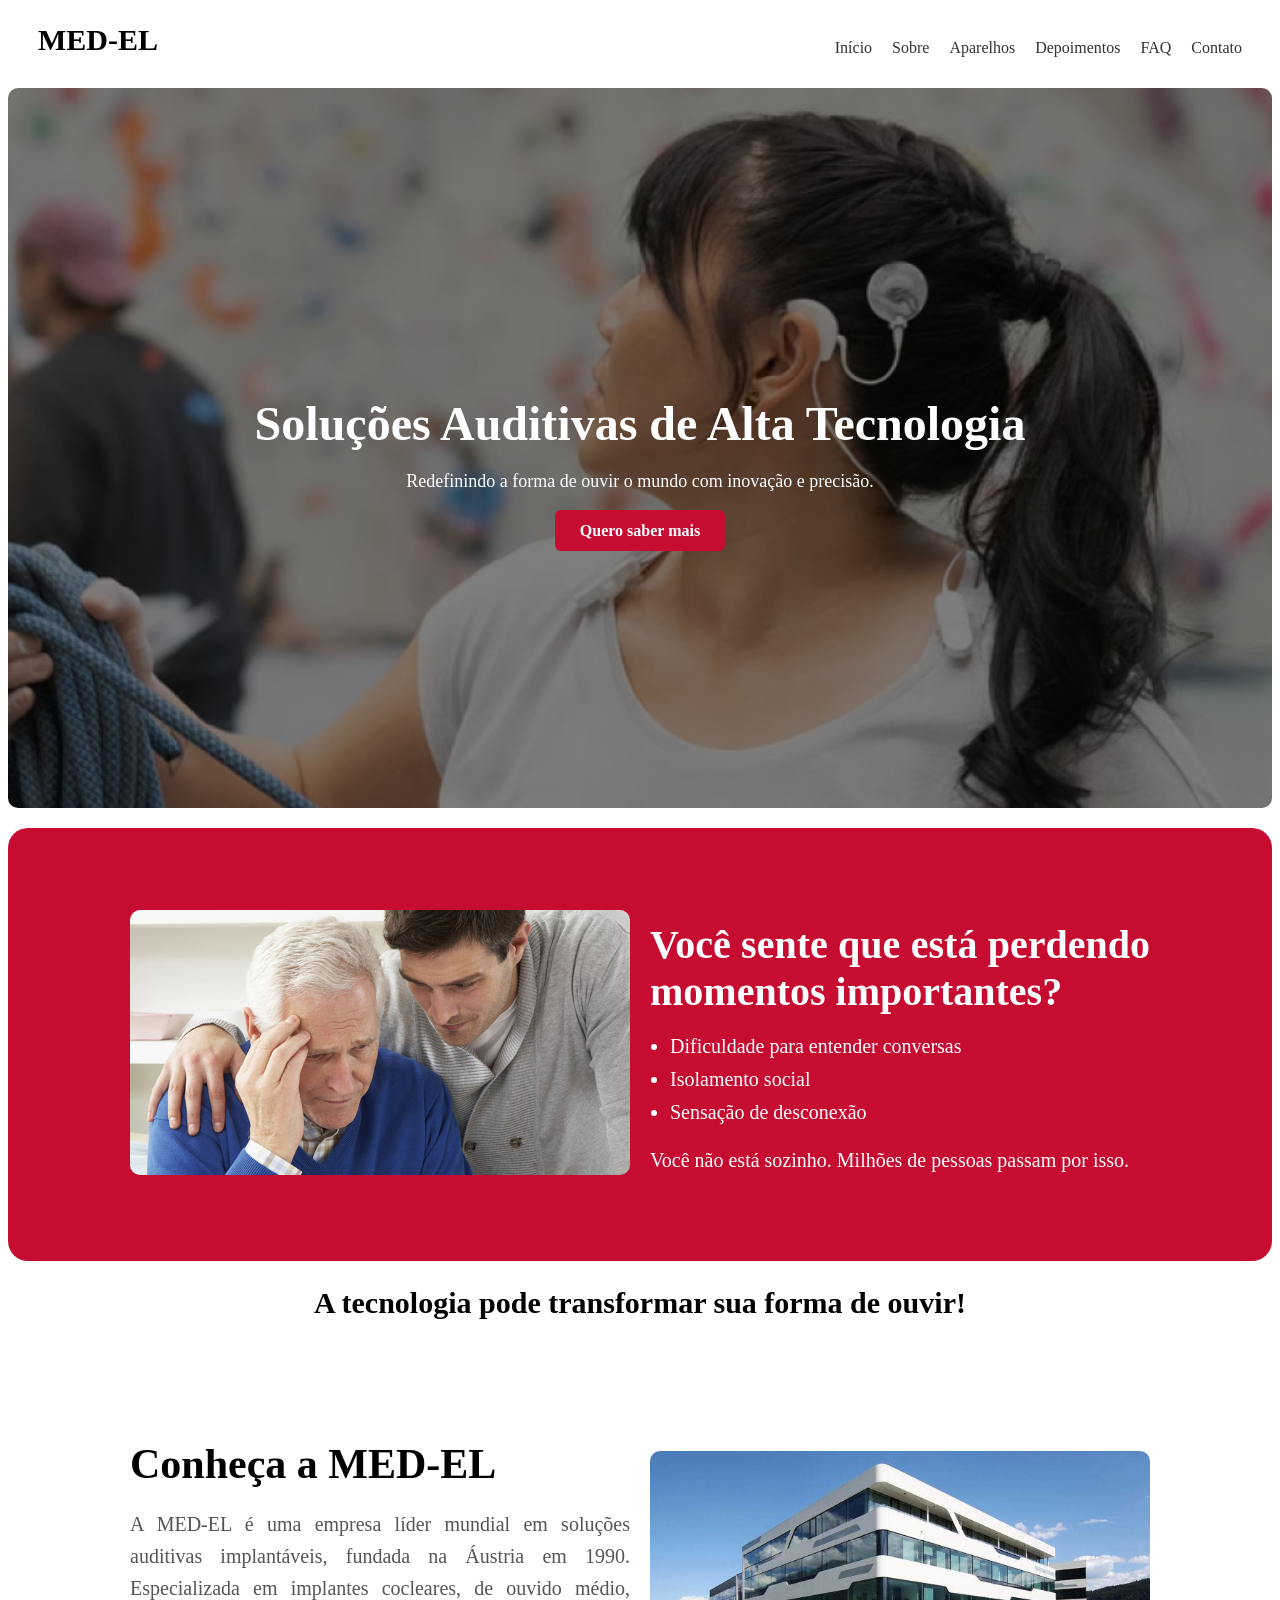
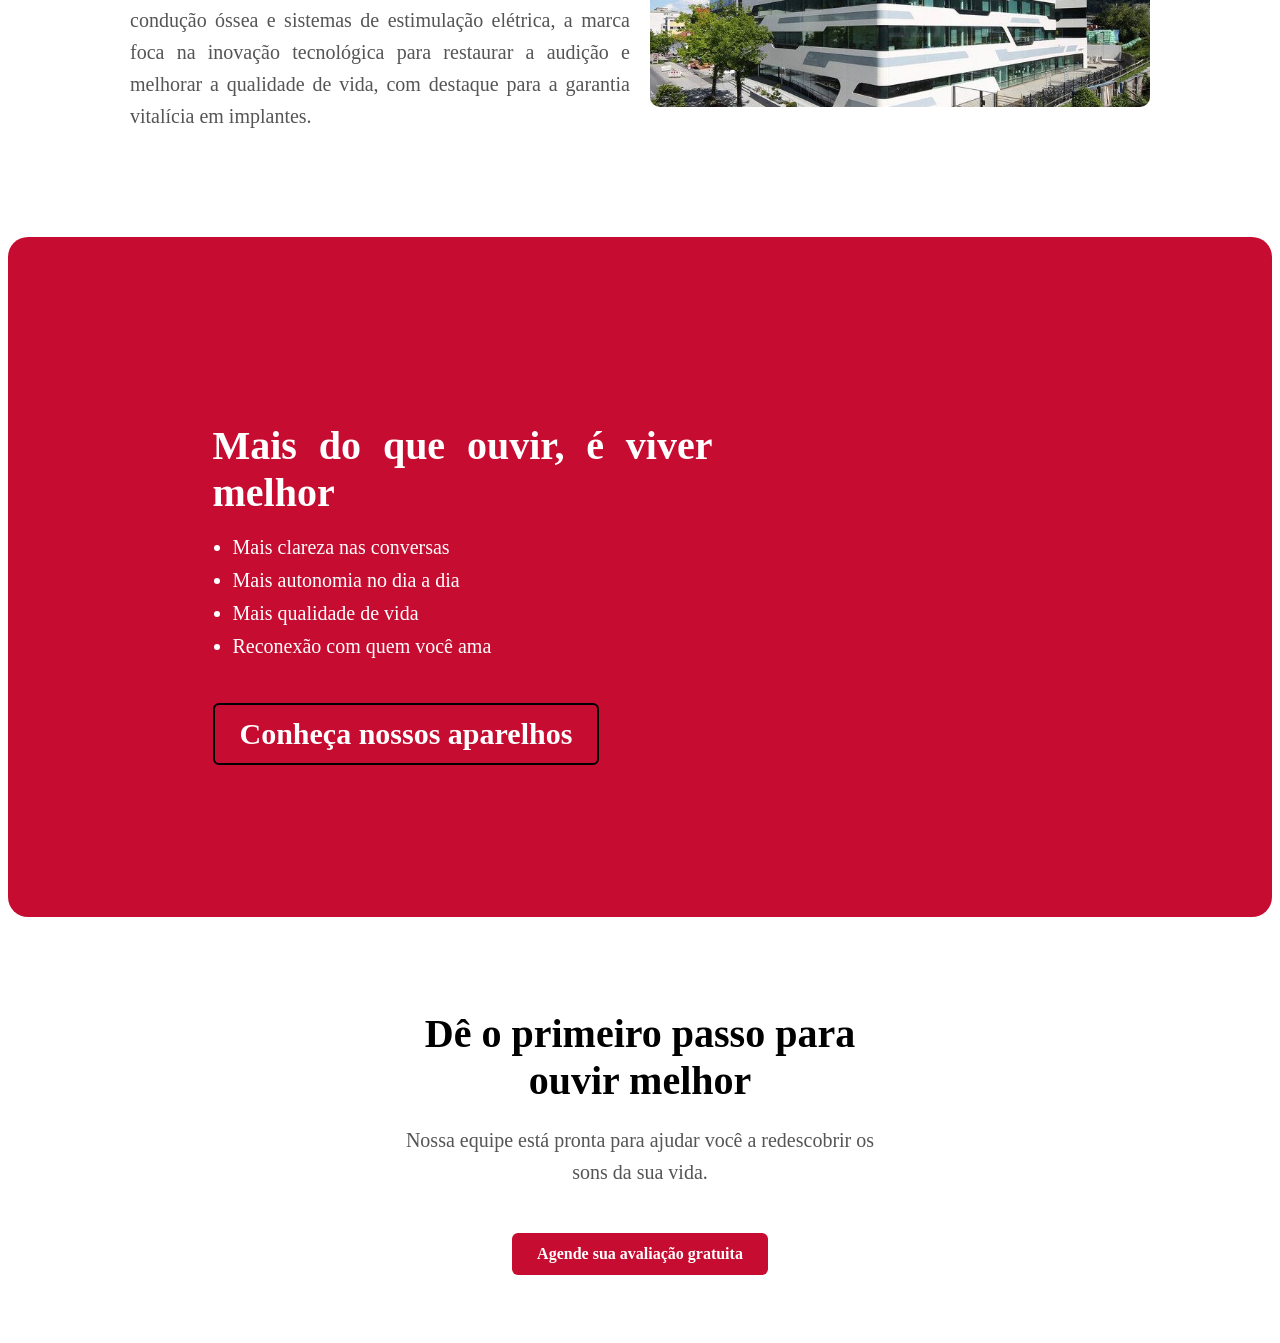
==== index.html @ 1ac46e73 "up style" ====
<!DOCTYPE html>
<html lang="en">
<head>
  <meta charset="UTF-8">
  <meta name="viewport" content="width=device-width, initial-scale=1.0">
  <title>Med-El</title>
  <link rel="stylesheet" href="styles/style.css">
</head>
<body>

<!-- NAVBAR  -->
<header class="navbar">
  <div class="logo">MED-EL</div>
  <nav>
    <ul class="menu">
      <li><a href="index.html">Início</a></li>
      <li><a href="pages/sobre.html">Sobre</a></li>
      <li><a href="pages/aparelhos.html">Aparelhos</a></li>
      <li><a href="pages/depoimentos.html">Depoimentos</a></li>
      <li><a href="pages/faq.html">FAQ</a></li>
      <li><a href="pages/contato.html">Contato</a></li>
    </ul>
  </nav>
</header>

<!-- HERO -->
<section class="hero">
  <div class="hero-content">
    <h1>Soluções Auditivas de Alta Tecnologia</h1>
    <p>
      Redefinindo a forma de ouvir o mundo com inovação e precisão.
    </p>
    <a href="pages/contato.html" class="btn-hero">Quero saber mais</a>
  </div>
</section>

<!-- PROBLEMAS -->
<section class="problems">
  <div class="problems-text">
    <h1>Você sente que está perdendo momentos importantes?</h1>

    <ul>
      <li>Dificuldade para entender conversas</li>
      <li>Isolamento social</li>
      <li>Sensação de desconexão</li>
    </ul>

    <p>Você não está sozinho. Milhões de pessoas passam por isso.</p>
  </div>

  <div class="problems-image">
    <img src="images/ExamplePerson.jpg" alt="Imagem Med-El">
  </div>
</section>

<!-- IMPACTO -->
<section class="impact">
  <h1>A tecnologia pode transformar sua forma de ouvir!</h1>
</section>

<!-- SOBRE -->
<section class="show">
  <div class="show-text">
    <h1>Conheça a MED-EL</h1>
    <p>
      A MED-EL é uma empresa líder mundial em soluções auditivas implantáveis, fundada na Áustria em 1990. Especializada em implantes cocleares, de ouvido médio, condução óssea e sistemas de estimulação elétrica, a marca foca na inovação tecnológica para restaurar a audição e melhorar a qualidade de vida, com destaque para a garantia vitalícia em implantes.
    </p>
  </div>

  <div class="show-image">
    <img src="images/SedeMedEl.jpg" alt="Imagem Med-El">
  </div>
</section>

<!-- BENEFÍCIOS -->
<section class="beneficios">
  <div class="beneficios-text">
    <h1>Mais do que ouvir, é viver melhor</h1>

    <ul>
      <li>Mais clareza nas conversas</li>
      <li>Mais autonomia no dia a dia</li>
      <li>Mais qualidade de vida</li>
      <li>Reconexão com quem você ama</li>
    </ul>

    <a href="pages/aparelhos.html" class="btn-hero btn-outline">
      Conheça nossos aparelhos
    </a>
  </div>

  <div class="beneficios-video">
    <iframe width="315" height="560" src="https://www.youtube.com/embed/zQg_QYQaXZI"
      frameborder="0" allowfullscreen>
    </iframe>
  </div>
</section>

<!-- CTA -->
<section class="cta">
  <div class="cta-text">
    <h1>Dê o primeiro passo para ouvir melhor</h1>
    <p>
      Nossa equipe está pronta para ajudar você a redescobrir os sons da sua vida.
    </p>
    <a href="pages/contato.html" class="btn-hero">
      Agende sua avaliação gratuita
    </a>
  </div>
</section>

</body>
</html>
---- styles/style.css ----
/* ===== NAVBAR ===== */
.navbar {
  display: flex;
  justify-content: space-between;
  padding: 15px 30px;
  background: #ffffff;
}

.logo {
  font-size: 30px;
  font-weight: bold;
}

.menu {
  list-style: none;
  display: flex;
  gap: 20px;
}

.menu a {
  text-decoration: none;
  color: #333;
  font-weight: 500;
}

/* ===== HERO ===== */
.hero {
  height: 80vh;
  background: linear-gradient(rgba(0,0,0,0.5), rgba(0,0,0,0.5)),
              url('../images/Test.avif') center/cover no-repeat;
  border-radius: 10px;
  display: flex;
  align-items: center;
  justify-content: center;
  text-align: center;
  padding: 0 20px;
  color: white;
}

.hero-content h1 {
  font-size: 48px;
  margin-bottom: 20px;
}

.hero-content p {
  font-size: 18px;
  margin-bottom: 30px;
}

/* BOTÃO GLOBAL */
.btn-hero {
  background: #c60c30;
  color: white;
  padding: 12px 25px;
  border-radius: 6px;
  text-decoration: none;
  font-weight: bold;
}

.btn-hero:hover {
  background: white;
  color: #c60c30;
  transition: all 0.3s ease 0.2s;
}

/* ===== PROBLEMAS ===== */
.problems {
  display: flex;
  align-items: center;
  justify-content: center;
  padding: 60px 30px;
  gap: 20px;
  background-color: #c60c30;
  margin-top: 20px;
  border-radius: 20px;
  flex-direction: row-reverse;      
}

.problems-text {
  max-width: 500px;
  text-align: justify;
}

.problems-text h1 {
  font-size: 40px;
  margin-bottom: 20px;
  color: white;
}

.problems-text ul {
  padding-left: 20px;
  margin-bottom: 20px;
}

.problems-text li {
  color: white;
  margin-bottom: 10px;
  font-size: 20px;
}

.problems-text p {
  font-size: 20px;
  color: white;
  margin-bottom: 25px;
  line-height: 1.6;
}

.problems-image img {
  width: 100%;
  max-width: 500px;
  border-radius: 10px;
}

/* ===== IMPACT ===== */
.impact {
  text-align: center;
  font-size: 20px;
}

/* ===== SOBRE (SHOW) ===== */
.show {
  display: flex;
  align-items: center;
  justify-content: center;
  padding: 60px 30px;
  gap: 20px;
}

.show-text {
  max-width: 500px;
  text-align: justify;
}

.show-text h1 {
  font-size: 42px;
  margin-bottom: 20px;
}

.show-text p {
  font-size: 20px;
  color: #555;
  margin-bottom: 25px;
  line-height: 1.6;
}

.show-image img {
  width: 100%;
  max-width: 500px;
  border-radius: 10px;
}

/* ===== BENEFÍCIOS ===== */
.beneficios {
  display: flex;
  align-items: center;
  justify-content: center;
  background-color: #c60c30;
  padding: 60px 30px;
  gap: 40px;
  margin-top: 20px;
  border-radius: 20px;     
}

.beneficios-text {
  max-width: 500px;
  text-align: justify;
}

.beneficios-text h1 {
  font-size: 40px;
  margin-bottom: 20px;
  color: white;
}

.beneficios-text ul {
  padding-left: 20px;
  margin-bottom: 20px;
}

.beneficios-text li {
  color: white;
  margin-bottom: 10px;
  font-size: 20px;
}

.beneficios-text a {
  display: inline-block;
  margin-top: 25px;
  font-size: 30px;
}

.beneficios-video {
  display: flex;
  justify-content: center;
  align-items: center;
  max-width: 500px;
}

/* BOTÃO OUTLINE */
.btn-outline {
  border: 2px solid black;
}

.btn-outline:hover {
  background: white;
  color: #c60c30;
  transition: all 0.3s ease 0.2s;
}

/* ===== CTA ===== */
.cta {
  display: flex;
  align-items: center;
  justify-content: center;
  padding: 60px 30px;
  gap: 20px;
}

.cta-text {
  max-width: 500px;
  text-align: center;
}

.cta-text h1 {
  font-size: 40px;
  margin-bottom: 20px;
}

.cta-text p {
  font-size: 20px;
  color: #555;
  margin-bottom: 25px;
  line-height: 1.6;
}

.cta-text a {
  display: inline-block;
  margin: 20px auto 0 auto;
}

/* ===== Responsividade ===== */

@media (max-width: 768px) {

  /* NAVBAR */
  .menu {
    flex-direction: column;
    gap: 10px;
  }

  .navbar {
    flex-direction: column;
    align-items: center;
    gap: 10px;
  }

  /* HERO */
  .hero {
    height: auto;
    padding: 60px 20px;
  }

  .hero-content h1 {
    font-size: 28px;
  }

  .hero-content p {
    font-size: 16px;
  }

  /* SEÇÕES GERAIS */
  .show,
  .problems,
  .beneficios {
    flex-direction: column;
    text-align: center;
  }

  /* TEXTO */
  .show-text,
  .problems-text,
  .beneficios-text {
    max-width: 100%;
  }

  /* TÍTULOS */
  .show-text h1,
  .problems-text h1,
  .beneficios-text h1 {
    font-size: 28px;
  }

  /* PARÁGRAFOS */
  .show-text p,
  .problems-text p,
  .beneficios-text li {
    font-size: 16px;
  }

  /* IMAGENS */
  .show-image img,
  .problems-image img {
    max-width: 100%;
  }

  /* VÍDEO */
  .beneficios-video iframe {
    width: 100%;
    height: auto;
    aspect-ratio: 9/16; /* mantém proporção vertical */
  }

  /* BOTÃO */
  .btn-hero {
    font-size: 16px;
    padding: 10px 20px;
  }

  .beneficios-text a {
    font-size: 18px;
  }
}
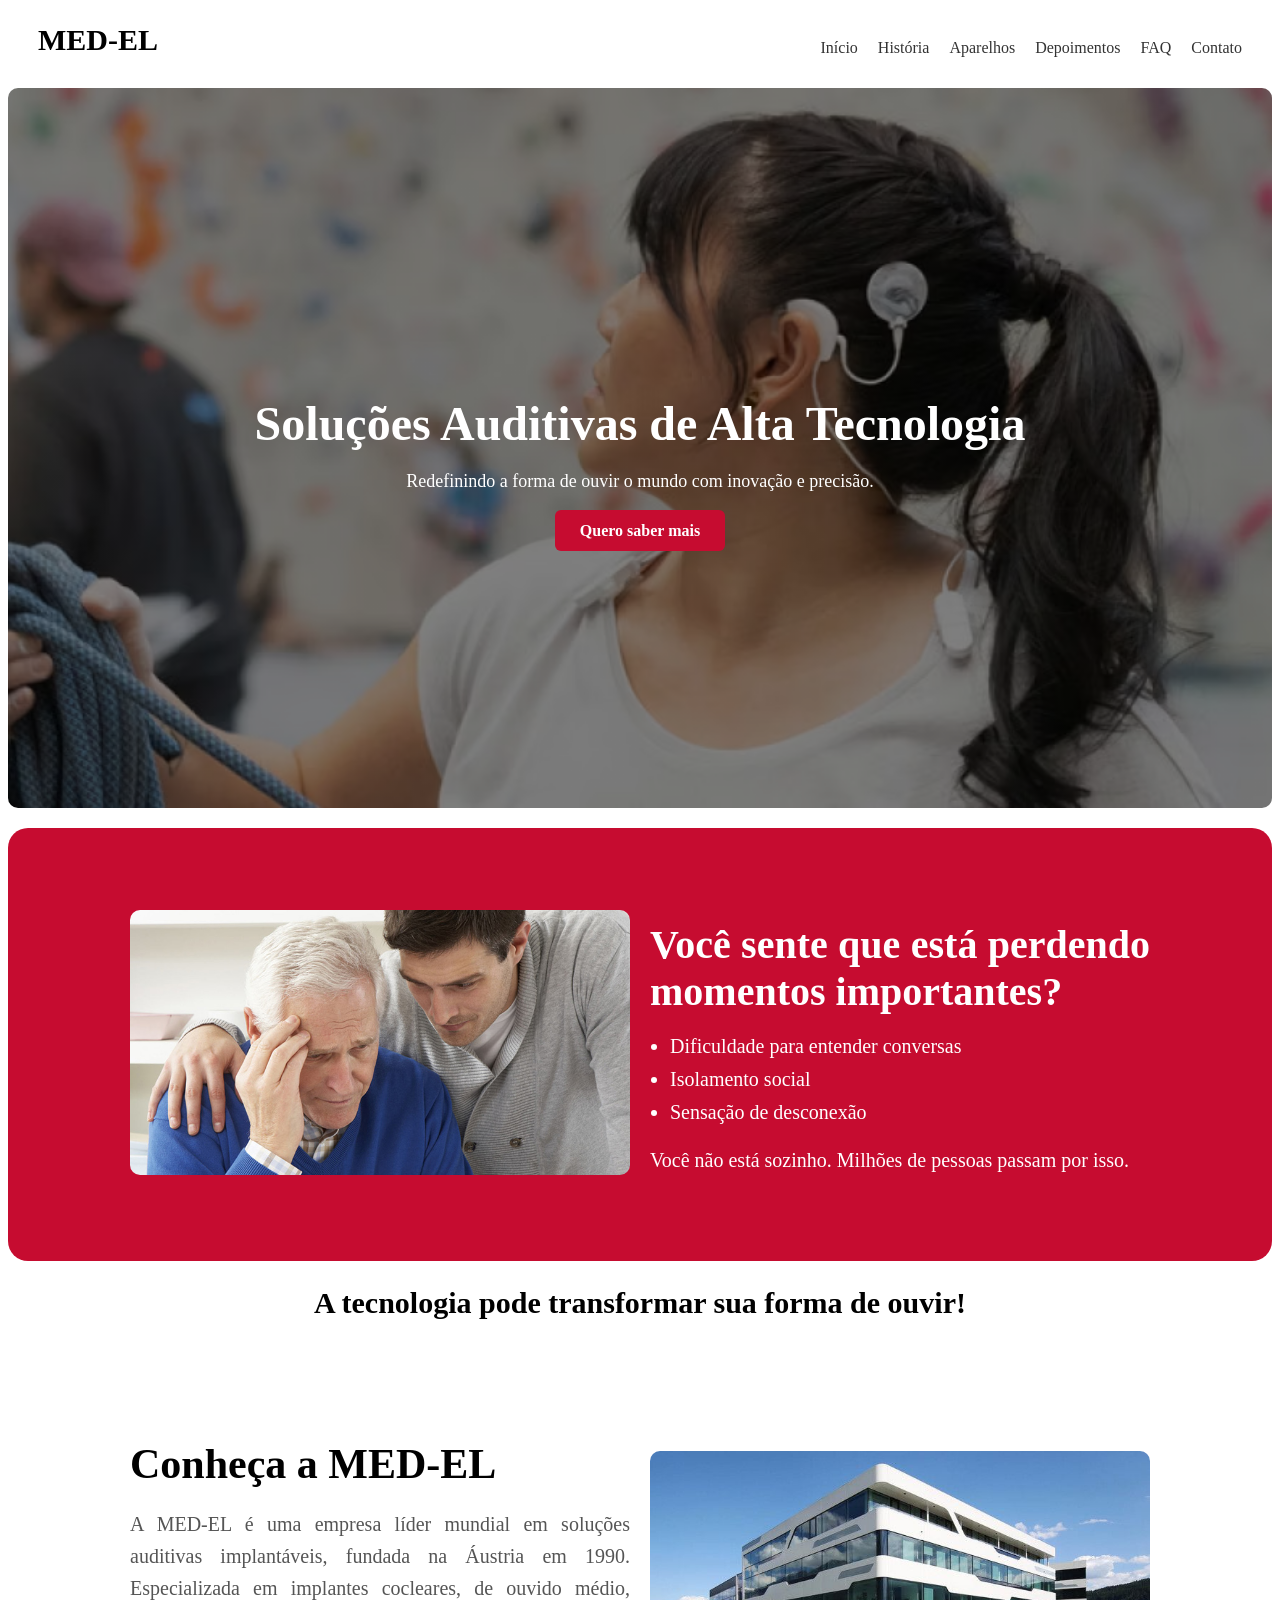
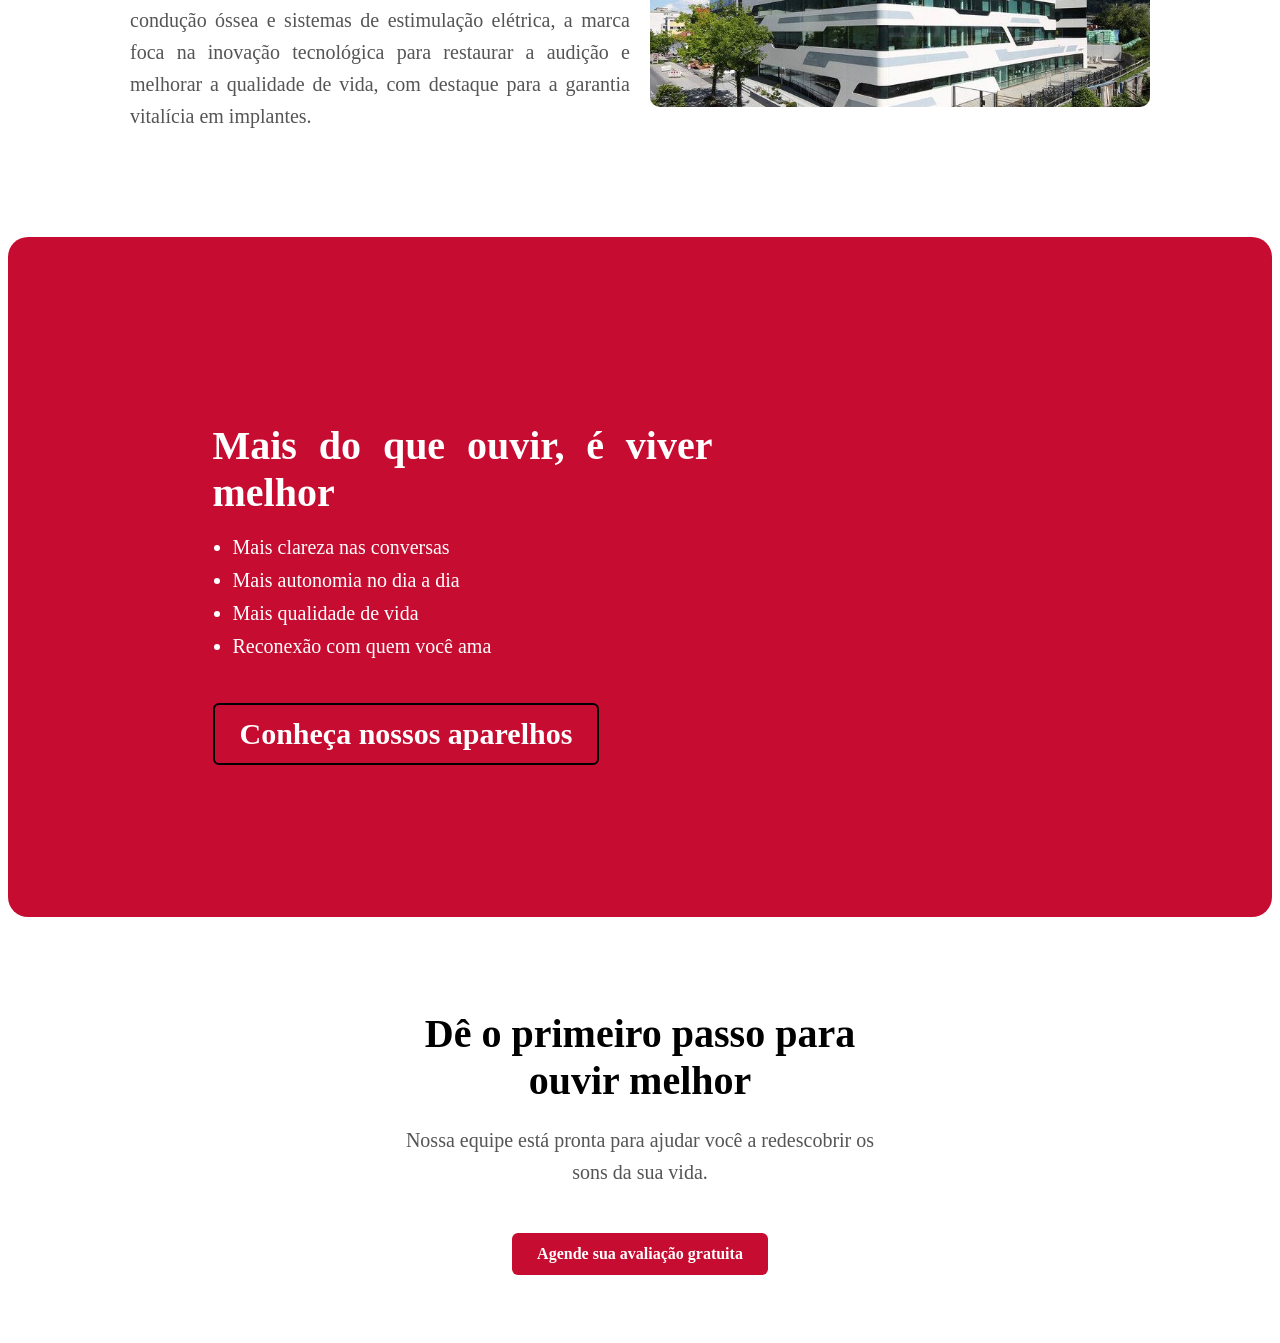
==== commit 544c8c8c: "up some pages" ====
--- a/index.html
+++ b/index.html
@@ -14,7 +14,7 @@
   <nav>
     <ul class="menu">
       <li><a href="index.html">Início</a></li>
-      <li><a href="pages/sobre.html">Sobre</a></li>
+      <li><a href="pages/historia.html">História</a></li>
       <li><a href="pages/aparelhos.html">Aparelhos</a></li>
       <li><a href="pages/depoimentos.html">Depoimentos</a></li>
       <li><a href="pages/faq.html">FAQ</a></li>
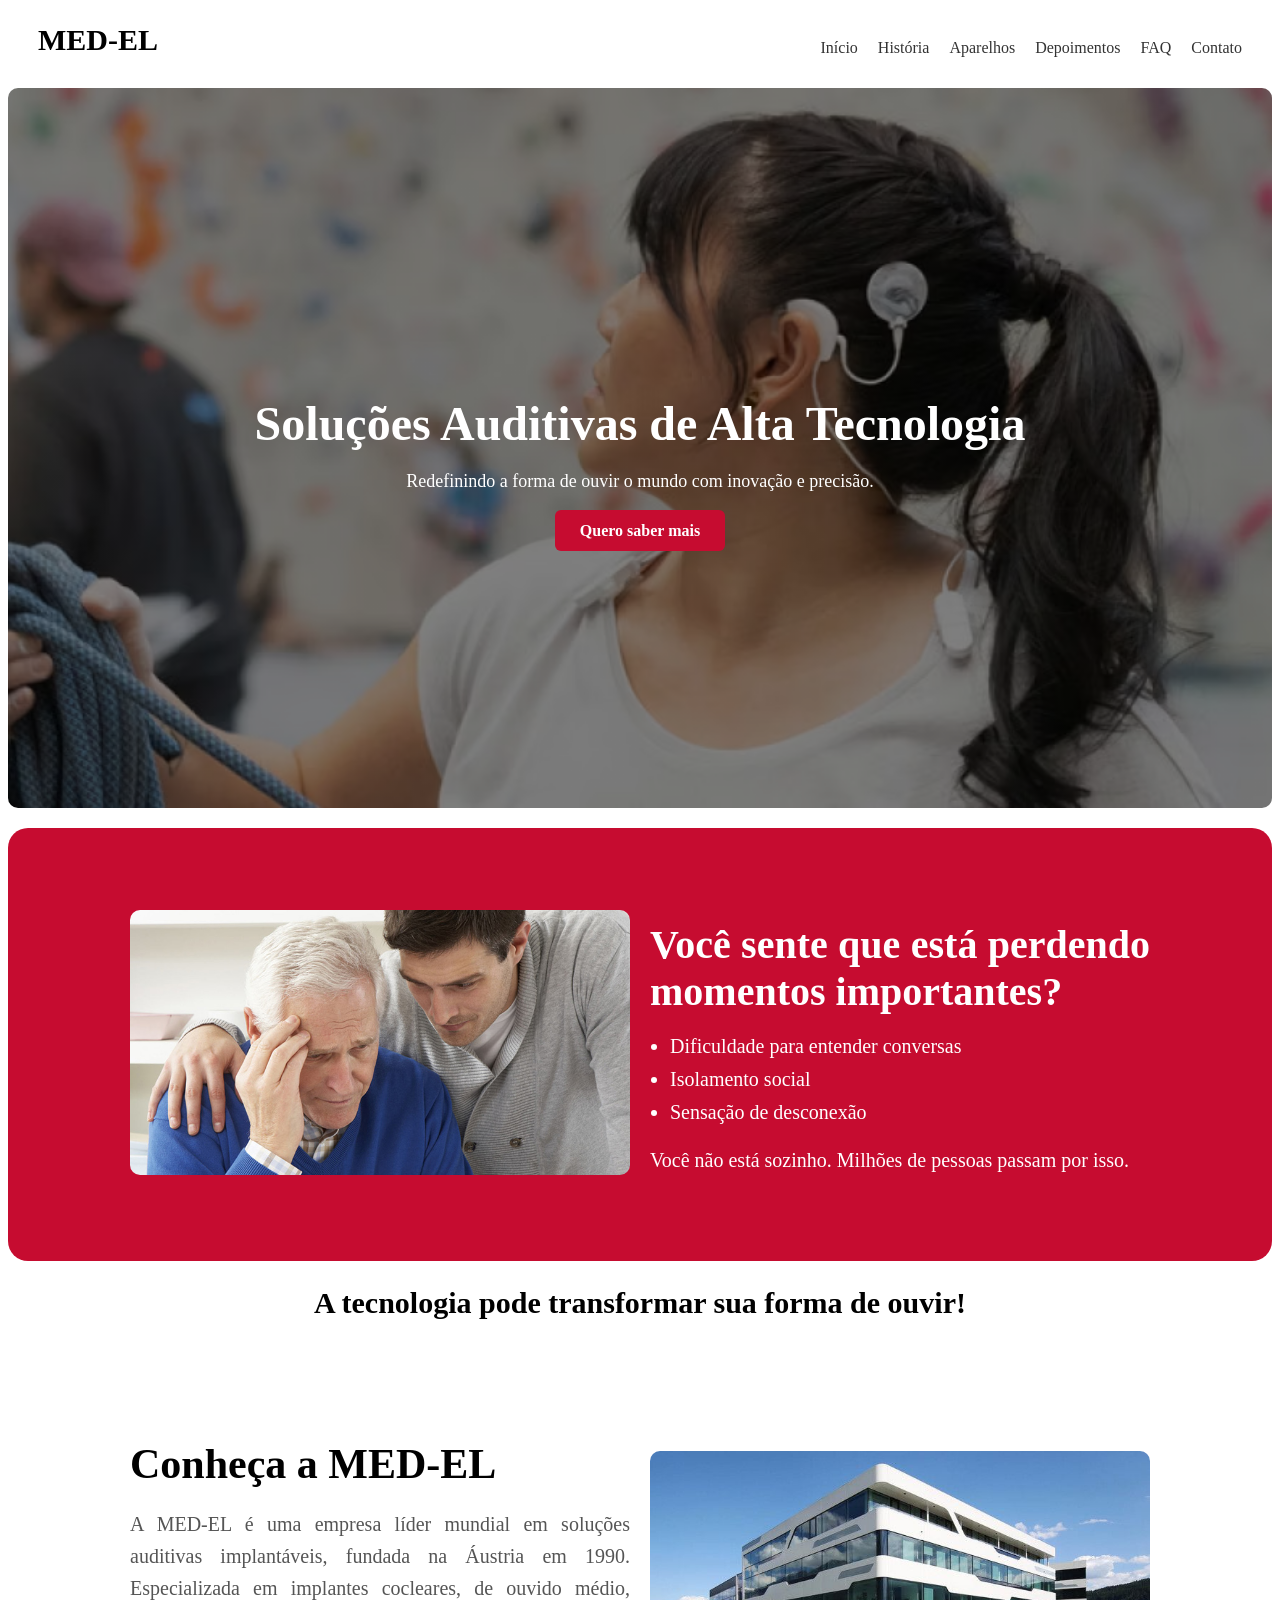
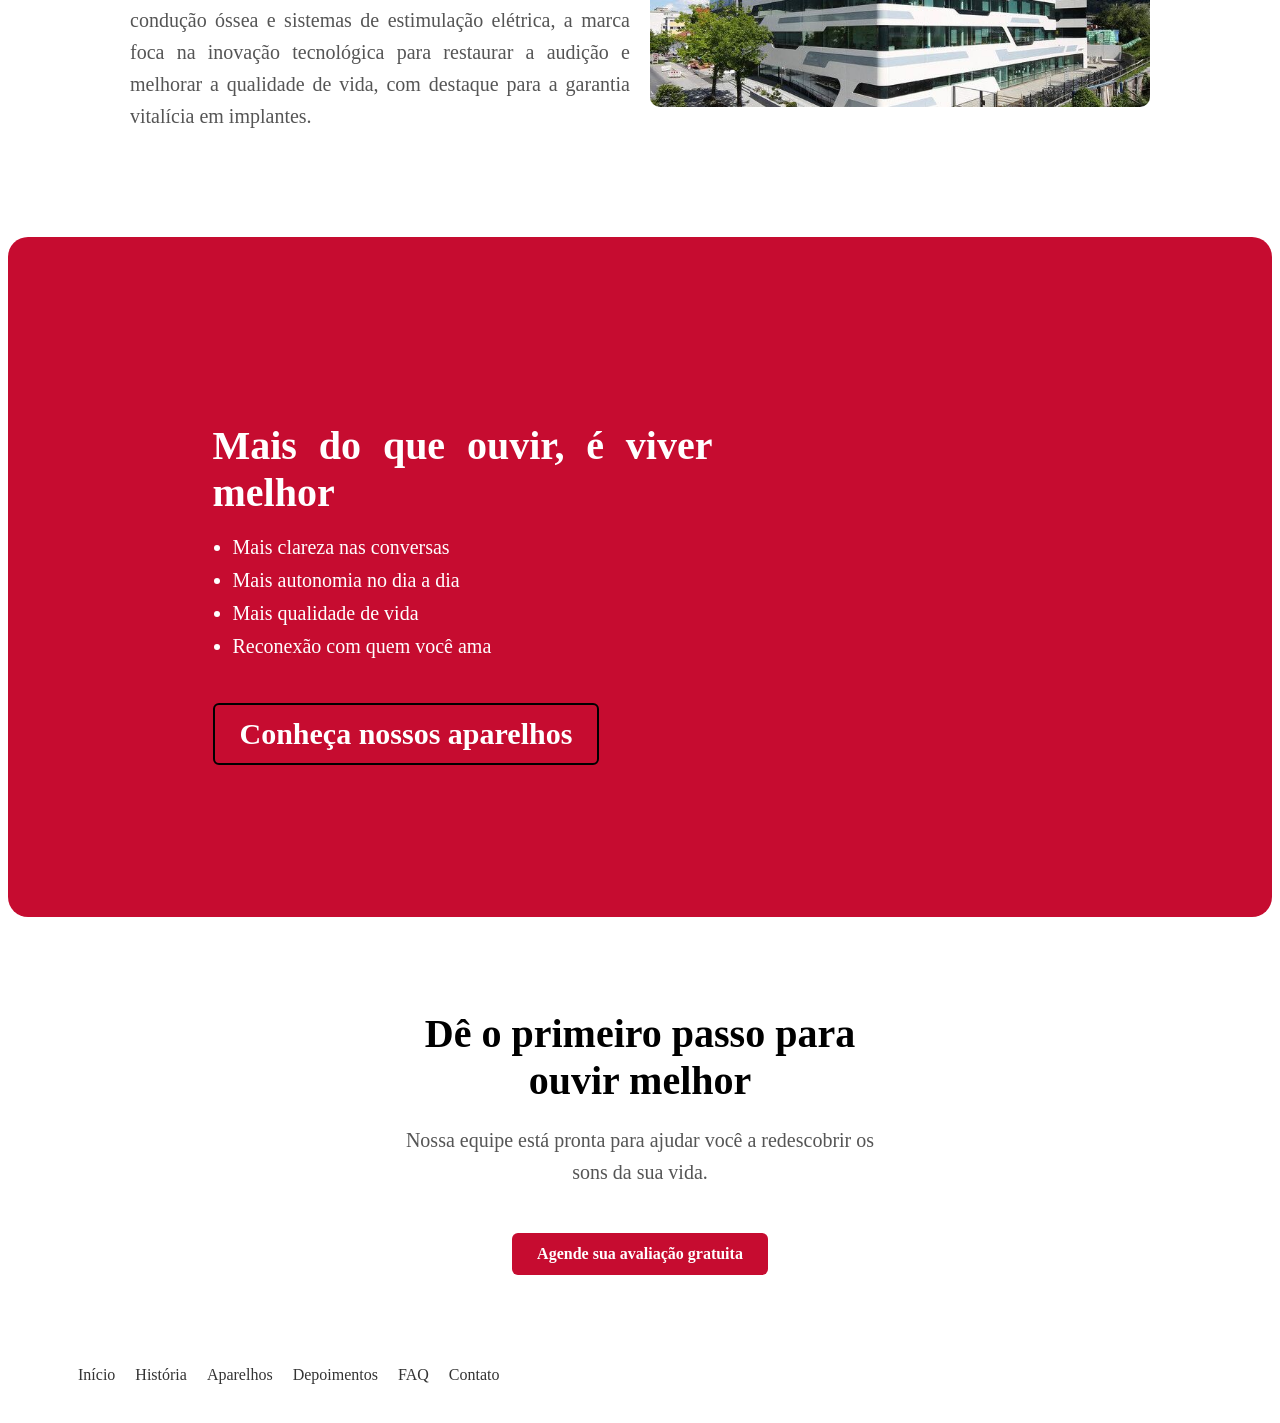
==== commit 3fe7bca8: "up more" ====
--- a/index.html
+++ b/index.html
@@ -1,5 +1,5 @@
 <!DOCTYPE html>
-<html lang="en">
+<html lang="pt-br">
 <head>
   <meta charset="UTF-8">
   <meta name="viewport" content="width=device-width, initial-scale=1.0">
@@ -108,6 +108,17 @@
     </a>
   </div>
 </section>
-
+<footer class="footer">
+  <nav>
+    <ul class="menu">
+      <li><a href="index.html">Início</a></li>
+      <li><a href="pages/historia.html">História</a></li>
+      <li><a href="pages/aparelhos.html">Aparelhos</a></li>
+      <li><a href="pages/depoimentos.html">Depoimentos</a></li>
+      <li><a href="pages/faq.html">FAQ</a></li>
+      <li><a href="pages/contato.html">Contato</a></li>
+    </ul>
+  </nav>
+</footer>
 </body>
 </html>
--- a/styles/style.css
+++ b/styles/style.css
@@ -238,6 +238,12 @@
   margin: 20px auto 0 auto;
 }
 
+.footer{
+    display: flex;
+  justify-content: space-between;
+  padding: 15px 30px;
+}
+
 /* ===== Responsividade ===== */
 
 @media (max-width: 768px) {
@@ -319,4 +325,4 @@
   .beneficios-text a {
     font-size: 18px;
   }
-}+}
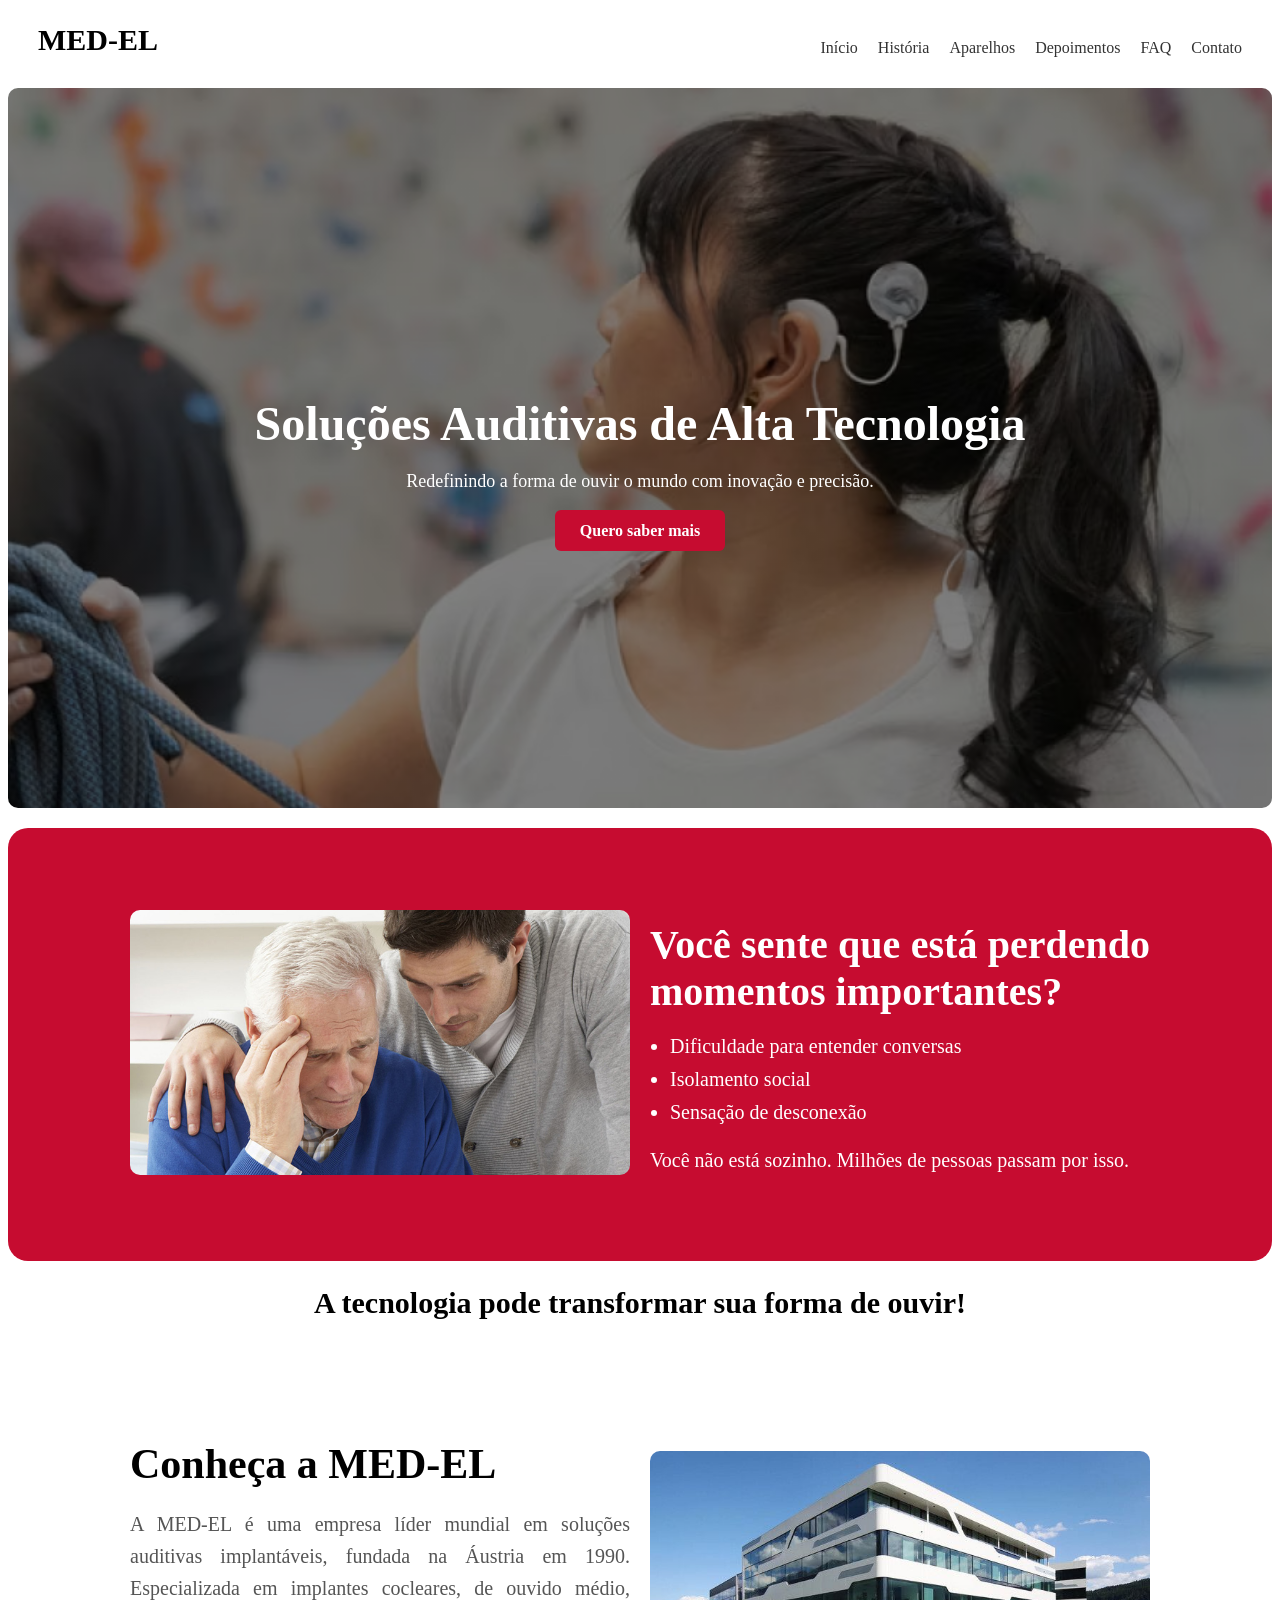
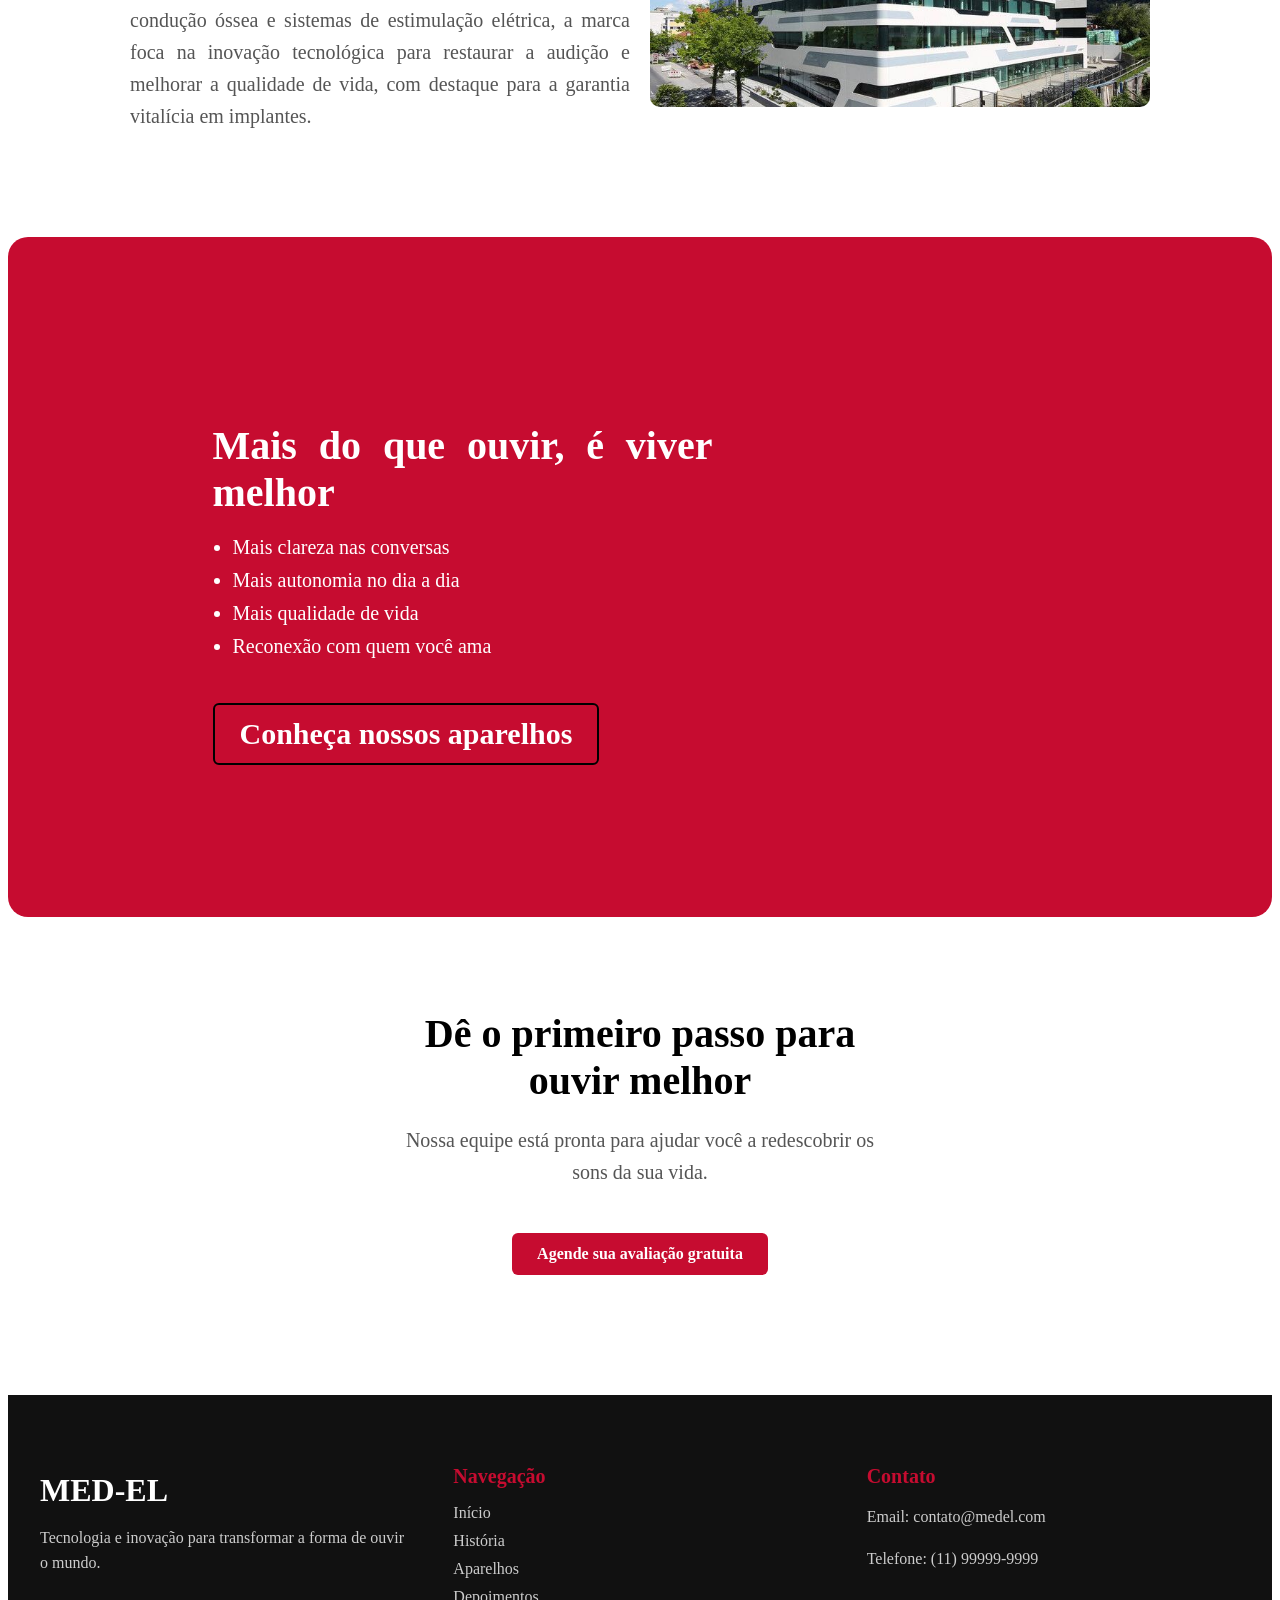
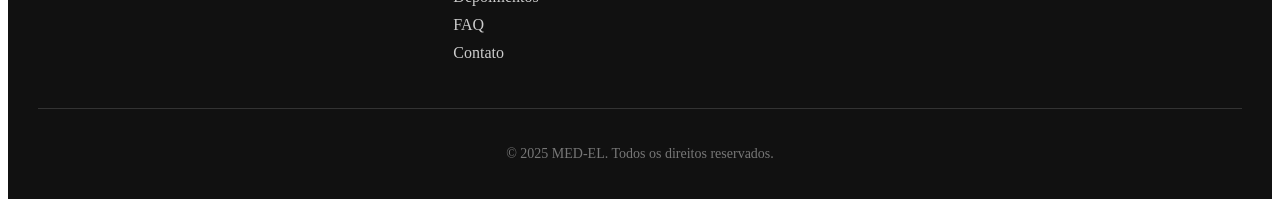
==== commit 97744987: "up again" ====
--- a/index.html
+++ b/index.html
@@ -109,16 +109,36 @@
   </div>
 </section>
 <footer class="footer">
-  <nav>
-    <ul class="menu">
-      <li><a href="index.html">Início</a></li>
-      <li><a href="pages/historia.html">História</a></li>
-      <li><a href="pages/aparelhos.html">Aparelhos</a></li>
-      <li><a href="pages/depoimentos.html">Depoimentos</a></li>
-      <li><a href="pages/faq.html">FAQ</a></li>
-      <li><a href="pages/contato.html">Contato</a></li>
-    </ul>
-  </nav>
+  <div class="footer-top">
+    <div class="footer-brand">
+      <h2>MED-EL</h2>
+      <p>
+        Tecnologia e inovação para transformar a forma de ouvir o mundo.
+      </p>
+    </div>
+
+    <nav class="footer-nav">
+      <h3>Navegação</h3>
+      <ul>
+        <li><a href="index.html">Início</a></li>
+        <li><a href="pages/historia.html">História</a></li>
+        <li><a href="pages/aparelhos.html">Aparelhos</a></li>
+        <li><a href="pages/depoimentos.html">Depoimentos</a></li>
+        <li><a href="pages/faq.html">FAQ</a></li>
+        <li><a href="pages/contato.html">Contato</a></li>
+      </ul>
+    </nav>
+
+    <div class="footer-contact">
+      <h3>Contato</h3>
+      <p>Email: contato@medel.com</p>
+      <p>Telefone: (11) 99999-9999</p>
+    </div>
+  </div>
+
+  <div class="footer-bottom">
+    <p>© 2025 MED-EL. Todos os direitos reservados.</p>
+  </div>
 </footer>
 </body>
 </html>
--- a/styles/style.css
+++ b/styles/style.css
@@ -1,3 +1,4 @@
+
 /* ===== NAVBAR ===== */
 .navbar {
   display: flex;
@@ -238,11 +239,76 @@
   margin: 20px auto 0 auto;
 }
 
-.footer{
-    display: flex;
+.footer {
+  background-color: #111;
+  color: white;
+  padding: 50px 30px 20px;
+  margin-top: 60px;
+}
+
+.footer-top {
+  display: flex;
   justify-content: space-between;
-  padding: 15px 30px;
-}
+  gap: 40px;
+  max-width: 1200px;
+  margin: 0 auto 30px;
+  flex-wrap: wrap;
+}
+
+.footer-brand,
+.footer-nav,
+.footer-contact {
+  flex: 1;
+  min-width: 220px;
+}
+
+.footer h2 {
+  font-size: 32px;
+  margin-bottom: 15px;
+}
+
+.footer h3 {
+  font-size: 20px;
+  margin-bottom: 15px;
+  color: #c60c30;
+}
+
+.footer p {
+  color: #ccc;
+  line-height: 1.6;
+}
+
+.footer-nav ul {
+  list-style: none;
+  padding: 0;
+}
+
+.footer-nav li {
+  margin-bottom: 10px;
+}
+
+.footer-nav a {
+  color: #ccc;
+  text-decoration: none;
+  transition: 0.3s;
+}
+
+.footer-nav a:hover {
+  color: #c60c30;
+  padding-left: 5px;
+}
+
+.footer-bottom {
+  border-top: 1px solid #333;
+  padding-top: 20px;
+  text-align: center;
+}
+
+.footer-bottom p {
+  color: #777;
+  font-size: 14px;
+}
+
 
 /* ===== Responsividade ===== */
 
@@ -325,4 +391,19 @@
   .beneficios-text a {
     font-size: 18px;
   }
-}
+
+ .footer-top {
+    flex-direction: column;
+    text-align: center;
+  }
+
+  .footer-nav ul {
+    padding: 0;
+  }
+
+  .footer-nav a:hover {
+    padding-left: 0;
+  }
+}
+
+
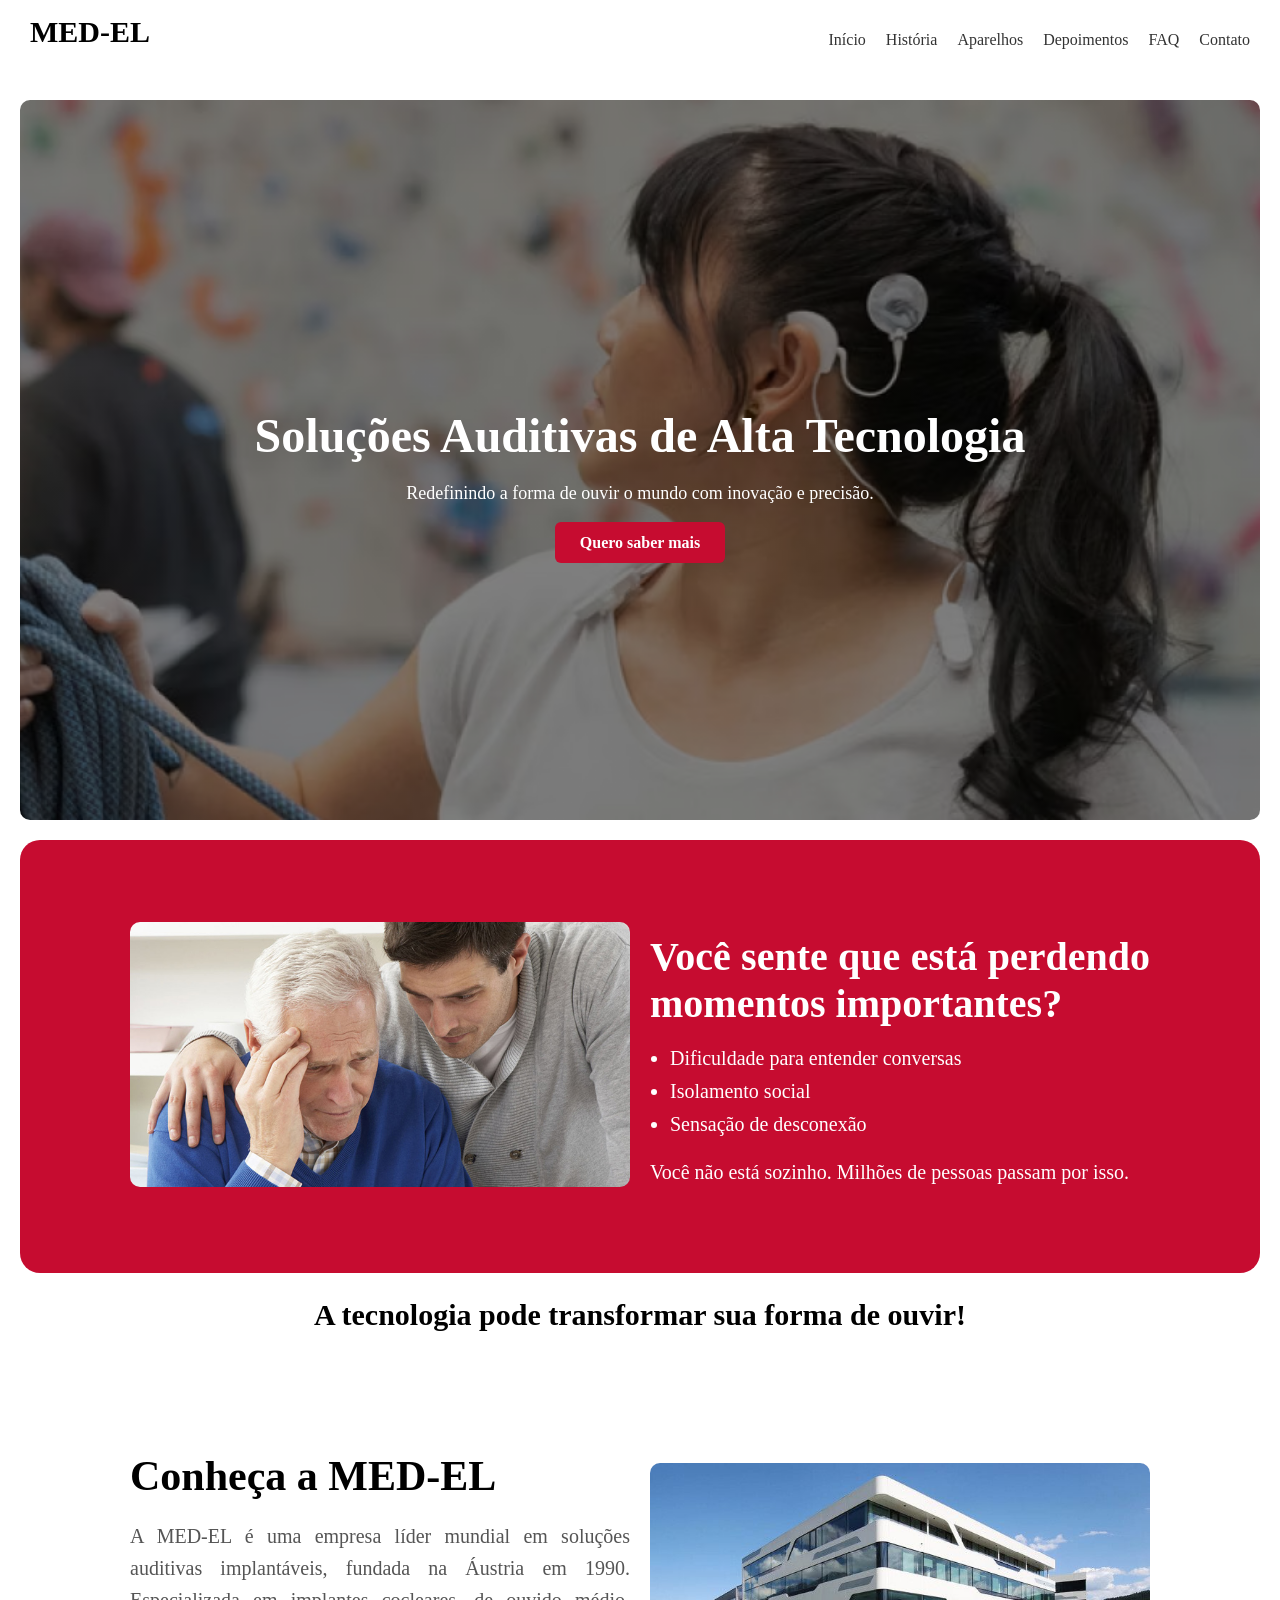
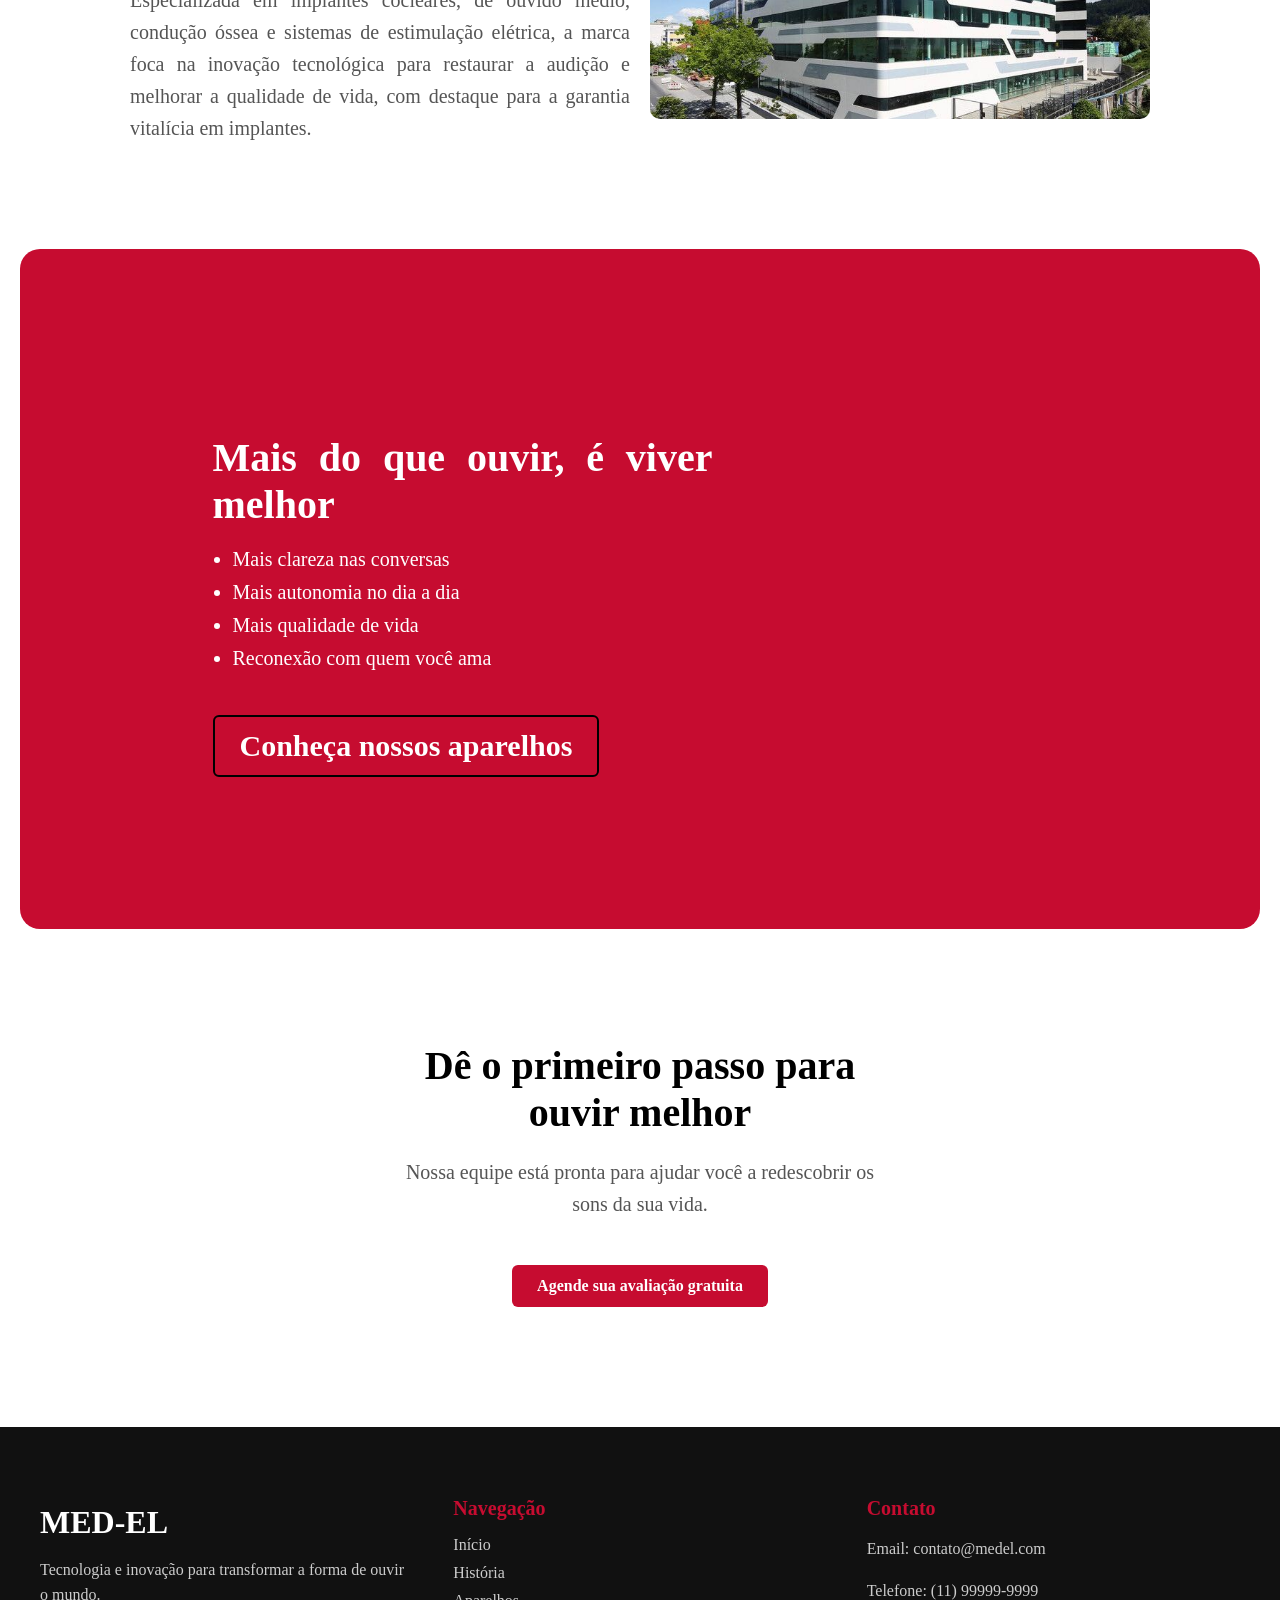
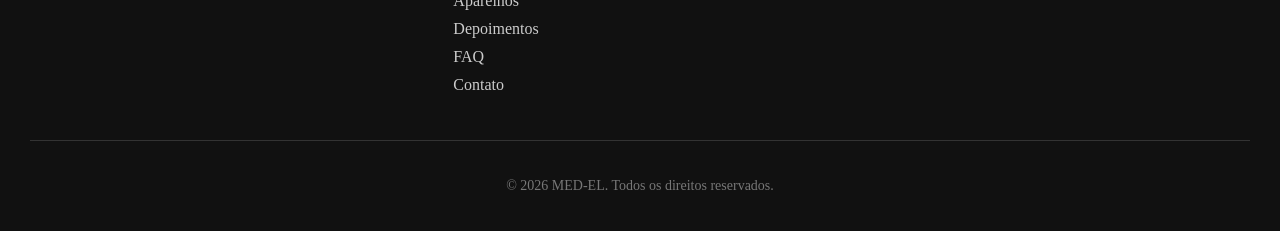
==== commit e877988d: "up small changes" ====
--- a/index.html
+++ b/index.html
@@ -137,7 +137,7 @@
   </div>
 
   <div class="footer-bottom">
-    <p>© 2025 MED-EL. Todos os direitos reservados.</p>
+    <p>© 2026 MED-EL. Todos os direitos reservados.</p>
   </div>
 </footer>
 </body>
--- a/styles/style.css
+++ b/styles/style.css
@@ -1,4 +1,6 @@
-
+body {
+  margin: 0;
+}
 /* ===== NAVBAR ===== */
 .navbar {
   display: flex;
@@ -309,6 +311,11 @@
   font-size: 14px;
 }
 
+.hero,
+.problems,
+.beneficios {
+  margin: 20px;
+}
 
 /* ===== Responsividade ===== */
 
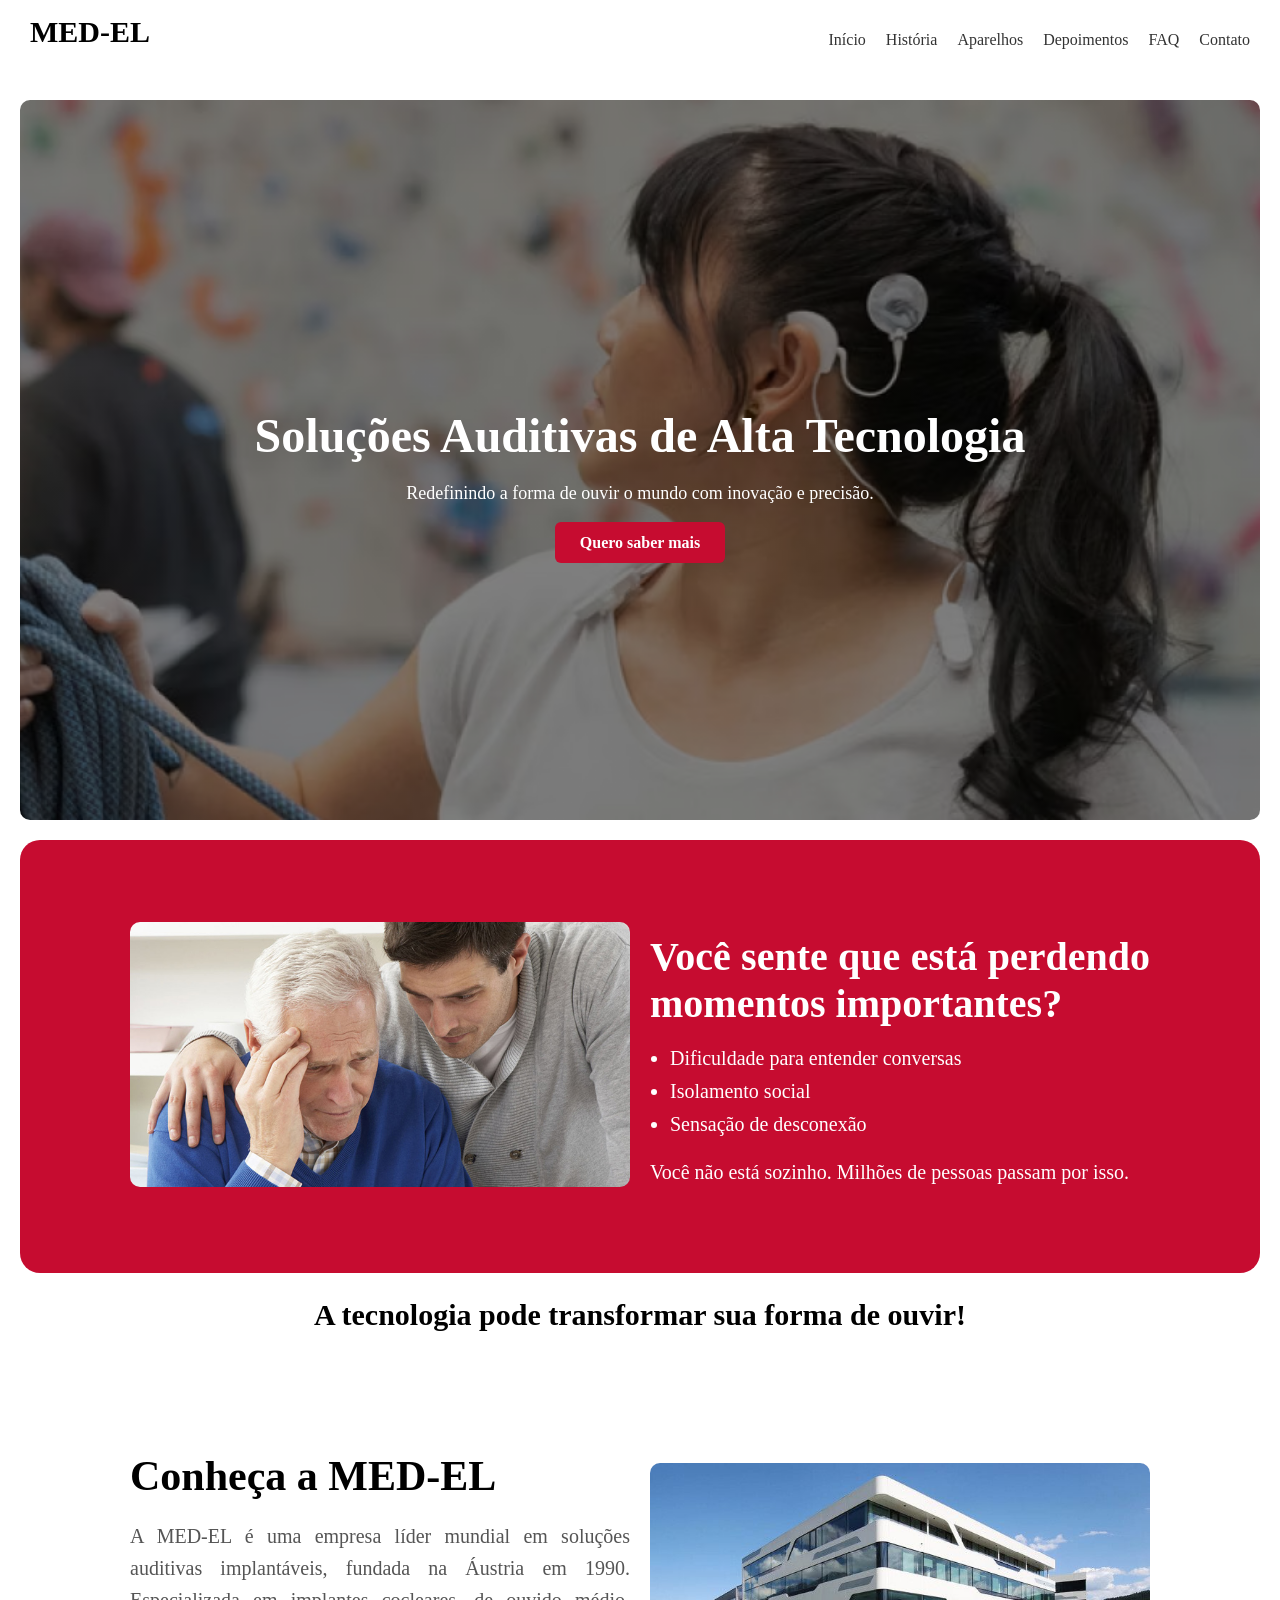
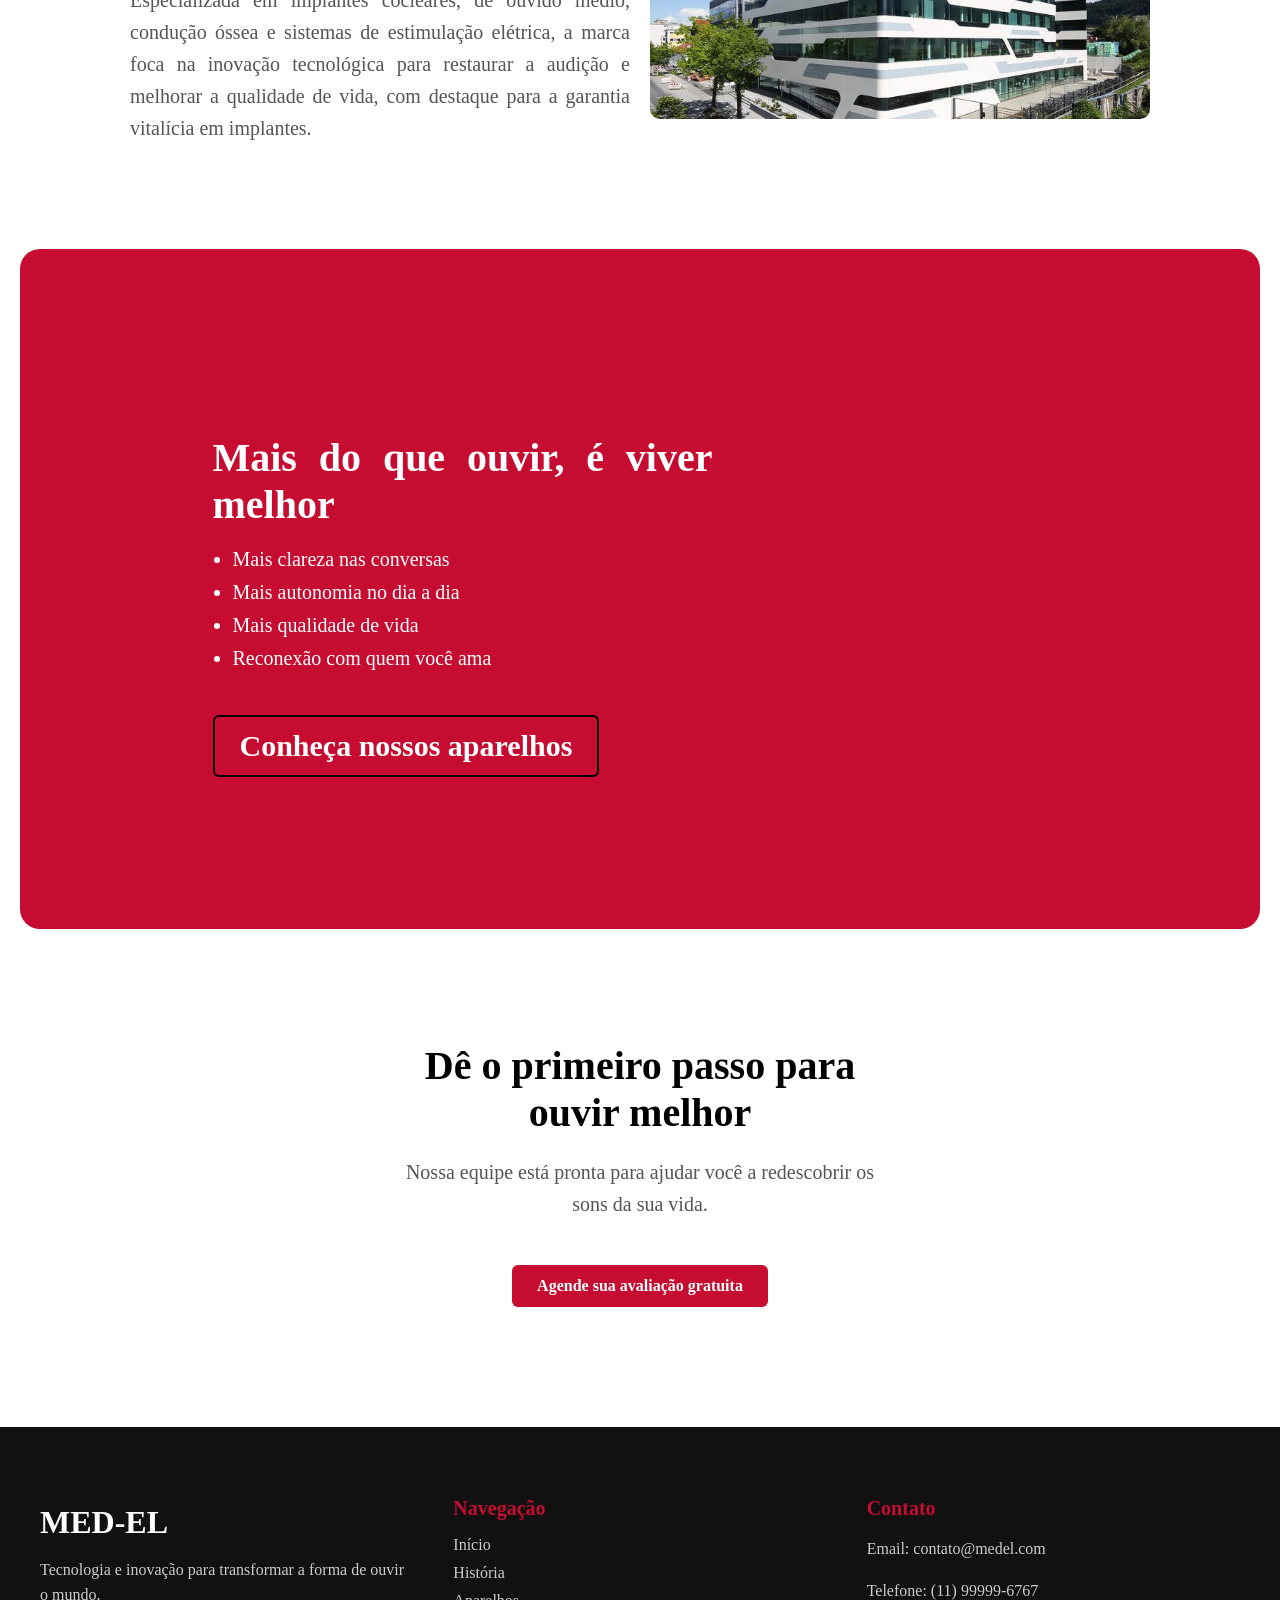
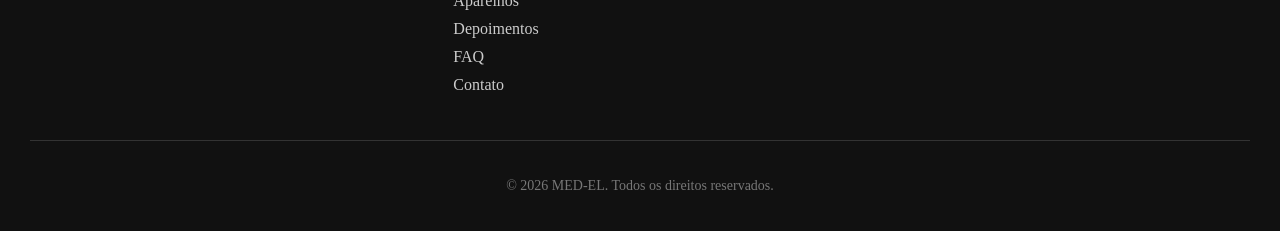
==== commit 76a79e2d: "up some numbers" ====
--- a/index.html
+++ b/index.html
@@ -132,7 +132,7 @@
     <div class="footer-contact">
       <h3>Contato</h3>
       <p>Email: contato@medel.com</p>
-      <p>Telefone: (11) 99999-9999</p>
+      <p>Telefone: (11) 99999-6767</p>
     </div>
   </div>
 
